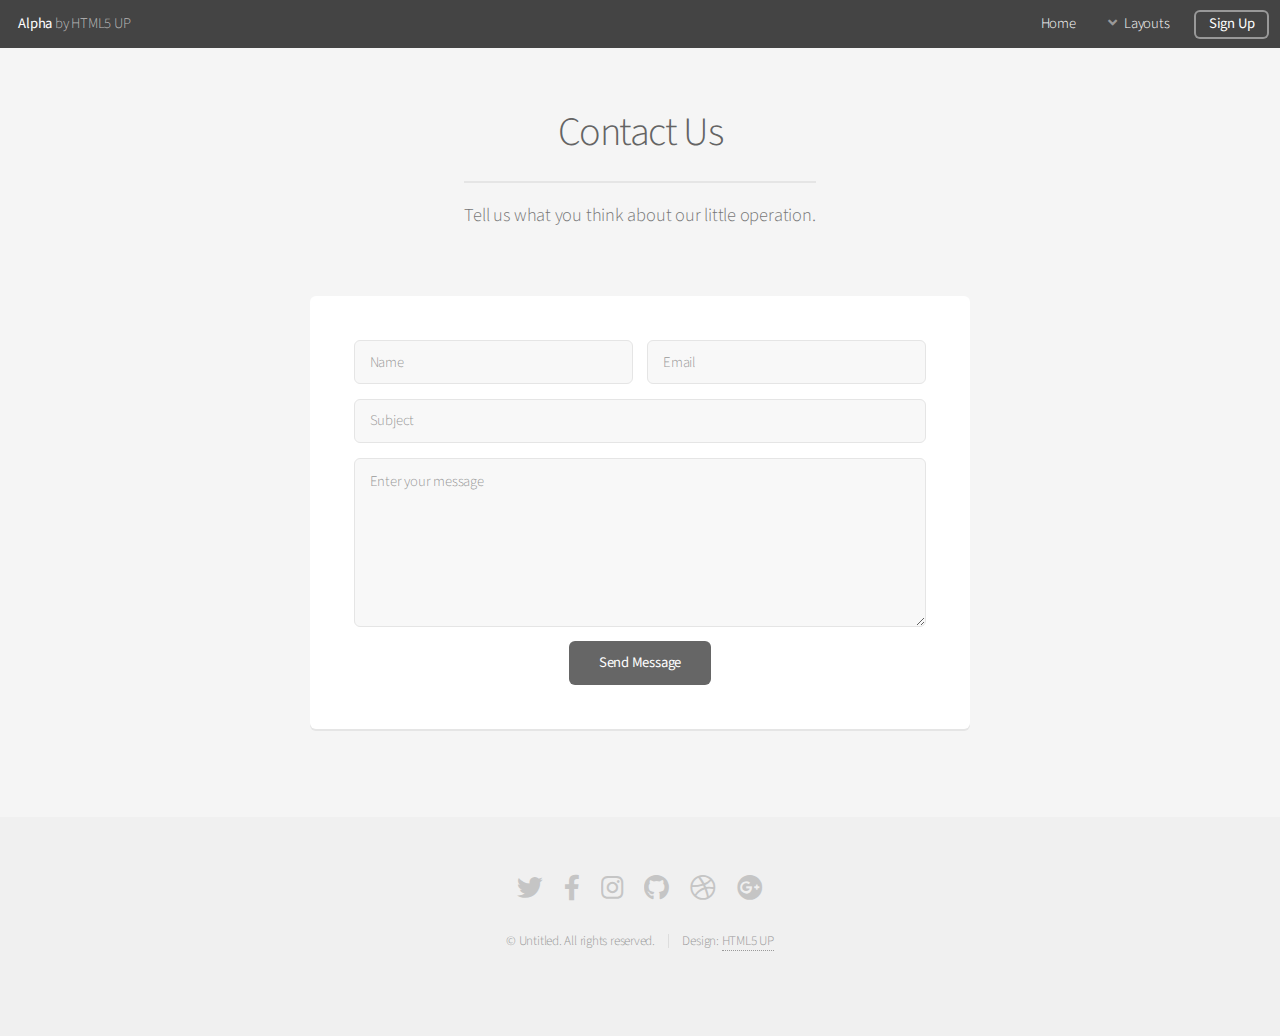
==== contact.html @ c29514e4 "first commit" ====
<!DOCTYPE HTML>
<!--
	Alpha by HTML5 UP
	html5up.net | @ajlkn
	Free for personal and commercial use under the CCA 3.0 license (html5up.net/license)
-->
<html>
	<head>
		<title>Contact - Alpha by HTML5 UP</title>
		<meta charset="utf-8" />
		<meta name="viewport" content="width=device-width, initial-scale=1, user-scalable=no" />
		<link rel="stylesheet" href="assets/css/main.css" />
	</head>
	<body class="is-preload">
		<div id="page-wrapper">

			<!-- Header -->
				<header id="header">
					<h1><a href="index.html">Alpha</a> by HTML5 UP</h1>
					<nav id="nav">
						<ul>
							<li><a href="index.html">Home</a></li>
							<li>
								<a href="#" class="icon solid fa-angle-down">Layouts</a>
								<ul>
									<li><a href="generic.html">Generic</a></li>
									<li><a href="contact.html">Contact</a></li>
									<li><a href="elements.html">Elements</a></li>
									<li>
										<a href="#">Submenu</a>
										<ul>
											<li><a href="#">Option One</a></li>
											<li><a href="#">Option Two</a></li>
											<li><a href="#">Option Three</a></li>
											<li><a href="#">Option Four</a></li>
										</ul>
									</li>
								</ul>
							</li>
							<li><a href="#" class="button">Sign Up</a></li>
						</ul>
					</nav>
				</header>

			<!-- Main -->
				<section id="main" class="container medium">
					<header>
						<h2>Contact Us</h2>
						<p>Tell us what you think about our little operation.</p>
					</header>
					<div class="box">
						<form method="post" action="#">
							<div class="row gtr-50 gtr-uniform">
								<div class="col-6 col-12-mobilep">
									<input type="text" name="name" id="name" value="" placeholder="Name" />
								</div>
								<div class="col-6 col-12-mobilep">
									<input type="email" name="email" id="email" value="" placeholder="Email" />
								</div>
								<div class="col-12">
									<input type="text" name="subject" id="subject" value="" placeholder="Subject" />
								</div>
								<div class="col-12">
									<textarea name="message" id="message" placeholder="Enter your message" rows="6"></textarea>
								</div>
								<div class="col-12">
									<ul class="actions special">
										<li><input type="submit" value="Send Message" /></li>
									</ul>
								</div>
							</div>
						</form>
					</div>
				</section>

			<!-- Footer -->
				<footer id="footer">
					<ul class="icons">
						<li><a href="#" class="icon brands fa-twitter"><span class="label">Twitter</span></a></li>
						<li><a href="#" class="icon brands fa-facebook-f"><span class="label">Facebook</span></a></li>
						<li><a href="#" class="icon brands fa-instagram"><span class="label">Instagram</span></a></li>
						<li><a href="#" class="icon brands fa-github"><span class="label">Github</span></a></li>
						<li><a href="#" class="icon brands fa-dribbble"><span class="label">Dribbble</span></a></li>
						<li><a href="#" class="icon brands fa-google-plus"><span class="label">Google+</span></a></li>
					</ul>
					<ul class="copyright">
						<li>&copy; Untitled. All rights reserved.</li><li>Design: <a href="http://html5up.net">HTML5 UP</a></li>
					</ul>
				</footer>

		</div>

		<!-- Scripts -->
			<script src="assets/js/jquery.min.js"></script>
			<script src="assets/js/jquery.dropotron.min.js"></script>
			<script src="assets/js/jquery.scrollex.min.js"></script>
			<script src="assets/js/browser.min.js"></script>
			<script src="assets/js/breakpoints.min.js"></script>
			<script src="assets/js/util.js"></script>
			<script src="assets/js/main.js"></script>

	</body>
</html>
---- assets/css/main.css ----
@import url("fontawesome-all.min.css");
@import url("https://fonts.googleapis.com/css?family=Source+Sans+Pro:300,400,300italic,400italic");

/*
	Alpha by HTML5 UP
	html5up.net | @ajlkn
	Free for personal and commercial use under the CCA 3.0 license (html5up.net/license)
*/

/* Reset */

/* Based on meyerweb.com/eric/tools/css/reset (v2.0 | 20110126 | License: public domain) */

	html, body, div, span, applet, object,
	iframe, h1, h2, h3, h4, h5, h6, p, blockquote,
	pre, a, abbr, acronym, address, big, cite,
	code, del, dfn, em, img, ins, kbd, q, s, samp,
	small, strike, strong, sub, sup, tt, var, b,
	u, i, center, dl, dt, dd, ol, ul, li, fieldset,
	form, label, legend, table, caption, tbody,
	tfoot, thead, tr, th, td, article, aside,
	canvas, details, embed, figure, figcaption,
	footer, header, hgroup, menu, nav, output, ruby,
	section, summary, time, mark, audio, video {
		margin: 0;
		padding: 0;
		border: 0;
		font-size: 100%;
		font: inherit;
		vertical-align: baseline;
	}

	article, aside, details, figcaption, figure,
	footer, header, hgroup, menu, nav, section {
		display: block;
	}

	body {
		line-height: 1;
	}

	ol, ul {
		list-style: none;
	}

	blockquote, q {
		quotes: none;
	}

		blockquote:before, blockquote:after, q:before, q:after {
			content: '';
			content: none;
		}

	table {
		border-collapse: collapse;
		border-spacing: 0;
	}

	body {
		-webkit-text-size-adjust: none;
	}

	mark {
		background-color: transparent;
		color: inherit;
	}

	input::-moz-focus-inner {
		border: 0;
		padding: 0;
	}

	input, select, textarea {
		-moz-appearance: none;
		-webkit-appearance: none;
		-ms-appearance: none;
		appearance: none;
	}

/* Basic */

	@-ms-viewport {
		width: device-width;
	}

	body {
		-ms-overflow-style: scrollbar;
	}

	@media screen and (max-width: 480px) {

		html, body {
			min-width: 320px;
		}

	}

	html {
		box-sizing: border-box;
	}

	*, *:before, *:after {
		box-sizing: inherit;
	}

	body {
		background: #f5f5f5;
	}

	body, input, select, textarea {
		color: #777;
		font-family: "Source Sans Pro", sans-serif;
		font-size: 16pt;
		font-weight: 300;
		line-height: 1.65em;
		letter-spacing: -0.015em;
	}

	a {
		-moz-transition: color 0.2s ease-in-out, border-bottom-color 0.2s ease-in-out;
		-webkit-transition: color 0.2s ease-in-out, border-bottom-color 0.2s ease-in-out;
		-ms-transition: color 0.2s ease-in-out, border-bottom-color 0.2s ease-in-out;
		transition: color 0.2s ease-in-out, border-bottom-color 0.2s ease-in-out;
		border-bottom: dotted 1px;
		color: #e89980;
		text-decoration: none;
	}

		a:hover {
			border-bottom-color: transparent;
		}

	strong, b {
		color: #646464;
		font-weight: 400;
	}

	em, i {
		font-style: italic;
	}

	p {
		margin: 0 0 2em 0;
	}

	h1, h2, h3, h4, h5, h6 {
		color: #646464;
		font-weight: 300;
		line-height: 1em;
		margin: 0 0 0.5em 0;
	}

		h1 a, h2 a, h3 a, h4 a, h5 a, h6 a {
			color: inherit;
			text-decoration: none;
		}

	h2 {
		font-size: 2.25em;
		line-height: 1.5em;
		letter-spacing: -0.035em;
	}

	h3 {
		font-size: 1.75em;
		line-height: 1.5em;
		letter-spacing: -0.025em;
	}

	h4 {
		font-size: 1.1em;
		line-height: 1.5em;
		letter-spacing: 0;
	}

	h5 {
		font-size: 0.9em;
		line-height: 1.5em;
		letter-spacing: 0;
	}

	h6 {
		font-size: 0.7em;
		line-height: 1.5em;
		letter-spacing: 0;
	}

	sub {
		font-size: 0.8em;
		position: relative;
		top: 0.5em;
	}

	sup {
		font-size: 0.8em;
		position: relative;
		top: -0.5em;
	}

	hr {
		border: 0;
		border-bottom: solid 2px #e5e5e5;
		margin: 2em 0;
	}

		hr.major {
			margin: 3em 0;
		}

	blockquote {
		border-left: solid 4px #e5e5e5;
		font-style: italic;
		margin: 0 0 2em 0;
		padding: 0.5em 0 0.5em 2em;
	}

	pre {
		-webkit-overflow-scrolling: touch;
		background: #f8f8f8;
		border-radius: 6px;
		border: solid 1px #e5e5e5;
		font-family: monospace;
		font-size: 0.9em;
		line-height: 1.75em;
		margin: 0 0 2em 0;
		overflow-x: auto;
		padding: 1em 1.5em;
	}

	code {
		background: #f8f8f8;
		border-radius: 6px;
		border: solid 1px #e5e5e5;
		font-family: monospace;
		font-size: 0.9em;
		margin: 0 0.25em;
		padding: 0.25em 0.65em;
	}

	.align-left {
		text-align: left;
	}

	.align-center {
		text-align: center;
	}

	.align-right {
		text-align: right;
	}

/* Row */

	.row {
		display: flex;
		flex-wrap: wrap;
		box-sizing: border-box;
		align-items: stretch;
	}

		.row > * {
			box-sizing: border-box;
		}

		.row.gtr-uniform > * > :last-child {
			margin-bottom: 0;
		}

		.row.aln-left {
			justify-content: flex-start;
		}

		.row.aln-center {
			justify-content: center;
		}

		.row.aln-right {
			justify-content: flex-end;
		}

		.row.aln-top {
			align-items: flex-start;
		}

		.row.aln-middle {
			align-items: center;
		}

		.row.aln-bottom {
			align-items: flex-end;
		}

		.row > .imp {
			order: -1;
		}

		.row > .col-1 {
			width: 8.33333%;
		}

		.row > .off-1 {
			margin-left: 8.33333%;
		}

		.row > .col-2 {
			width: 16.66667%;
		}

		.row > .off-2 {
			margin-left: 16.66667%;
		}

		.row > .col-3 {
			width: 25%;
		}

		.row > .off-3 {
			margin-left: 25%;
		}

		.row > .col-4 {
			width: 33.33333%;
		}

		.row > .off-4 {
			margin-left: 33.33333%;
		}

		.row > .col-5 {
			width: 41.66667%;
		}

		.row > .off-5 {
			margin-left: 41.66667%;
		}

		.row > .col-6 {
			width: 50%;
		}

		.row > .off-6 {
			margin-left: 50%;
		}

		.row > .col-7 {
			width: 58.33333%;
		}

		.row > .off-7 {
			margin-left: 58.33333%;
		}

		.row > .col-8 {
			width: 66.66667%;
		}

		.row > .off-8 {
			margin-left: 66.66667%;
		}

		.row > .col-9 {
			width: 75%;
		}

		.row > .off-9 {
			margin-left: 75%;
		}

		.row > .col-10 {
			width: 83.33333%;
		}

		.row > .off-10 {
			margin-left: 83.33333%;
		}

		.row > .col-11 {
			width: 91.66667%;
		}

		.row > .off-11 {
			margin-left: 91.66667%;
		}

		.row > .col-12 {
			width: 100%;
		}

		.row > .off-12 {
			margin-left: 100%;
		}

		.row.gtr-0 {
			margin-top: 0;
			margin-left: 0em;
		}

			.row.gtr-0 > * {
				padding: 0 0 0 0em;
			}

			.row.gtr-0.gtr-uniform {
				margin-top: 0em;
			}

				.row.gtr-0.gtr-uniform > * {
					padding-top: 0em;
				}

		.row.gtr-25 {
			margin-top: 0;
			margin-left: -0.5em;
		}

			.row.gtr-25 > * {
				padding: 0 0 0 0.5em;
			}

			.row.gtr-25.gtr-uniform {
				margin-top: -0.5em;
			}

				.row.gtr-25.gtr-uniform > * {
					padding-top: 0.5em;
				}

		.row.gtr-50 {
			margin-top: 0;
			margin-left: -1em;
		}

			.row.gtr-50 > * {
				padding: 0 0 0 1em;
			}

			.row.gtr-50.gtr-uniform {
				margin-top: -1em;
			}

				.row.gtr-50.gtr-uniform > * {
					padding-top: 1em;
				}

		.row {
			margin-top: 0;
			margin-left: -2em;
		}

			.row > * {
				padding: 0 0 0 2em;
			}

			.row.gtr-uniform {
				margin-top: -2em;
			}

				.row.gtr-uniform > * {
					padding-top: 2em;
				}

		.row.gtr-150 {
			margin-top: 0;
			margin-left: -3em;
		}

			.row.gtr-150 > * {
				padding: 0 0 0 3em;
			}

			.row.gtr-150.gtr-uniform {
				margin-top: -3em;
			}

				.row.gtr-150.gtr-uniform > * {
					padding-top: 3em;
				}

		.row.gtr-200 {
			margin-top: 0;
			margin-left: -4em;
		}

			.row.gtr-200 > * {
				padding: 0 0 0 4em;
			}

			.row.gtr-200.gtr-uniform {
				margin-top: -4em;
			}

				.row.gtr-200.gtr-uniform > * {
					padding-top: 4em;
				}

		@media screen and (max-width: 1680px) {

			.row {
				display: flex;
				flex-wrap: wrap;
				box-sizing: border-box;
				align-items: stretch;
			}

				.row > * {
					box-sizing: border-box;
				}

				.row.gtr-uniform > * > :last-child {
					margin-bottom: 0;
				}

				.row.aln-left {
					justify-content: flex-start;
				}

				.row.aln-center {
					justify-content: center;
				}

				.row.aln-right {
					justify-content: flex-end;
				}

				.row.aln-top {
					align-items: flex-start;
				}

				.row.aln-middle {
					align-items: center;
				}

				.row.aln-bottom {
					align-items: flex-end;
				}

				.row > .imp-wide {
					order: -1;
				}

				.row > .col-1-wide {
					width: 8.33333%;
				}

				.row > .off-1-wide {
					margin-left: 8.33333%;
				}

				.row > .col-2-wide {
					width: 16.66667%;
				}

				.row > .off-2-wide {
					margin-left: 16.66667%;
				}

				.row > .col-3-wide {
					width: 25%;
				}

				.row > .off-3-wide {
					margin-left: 25%;
				}

				.row > .col-4-wide {
					width: 33.33333%;
				}

				.row > .off-4-wide {
					margin-left: 33.33333%;
				}

				.row > .col-5-wide {
					width: 41.66667%;
				}

				.row > .off-5-wide {
					margin-left: 41.66667%;
				}

				.row > .col-6-wide {
					width: 50%;
				}

				.row > .off-6-wide {
					margin-left: 50%;
				}

				.row > .col-7-wide {
					width: 58.33333%;
				}

				.row > .off-7-wide {
					margin-left: 58.33333%;
				}

				.row > .col-8-wide {
					width: 66.66667%;
				}

				.row > .off-8-wide {
					margin-left: 66.66667%;
				}

				.row > .col-9-wide {
					width: 75%;
				}

				.row > .off-9-wide {
					margin-left: 75%;
				}

				.row > .col-10-wide {
					width: 83.33333%;
				}

				.row > .off-10-wide {
					margin-left: 83.33333%;
				}

				.row > .col-11-wide {
					width: 91.66667%;
				}

				.row > .off-11-wide {
					margin-left: 91.66667%;
				}

				.row > .col-12-wide {
					width: 100%;
				}

				.row > .off-12-wide {
					margin-left: 100%;
				}

				.row.gtr-0 {
					margin-top: 0;
					margin-left: 0em;
				}

					.row.gtr-0 > * {
						padding: 0 0 0 0em;
					}

					.row.gtr-0.gtr-uniform {
						margin-top: 0em;
					}

						.row.gtr-0.gtr-uniform > * {
							padding-top: 0em;
						}

				.row.gtr-25 {
					margin-top: 0;
					margin-left: -0.5em;
				}

					.row.gtr-25 > * {
						padding: 0 0 0 0.5em;
					}

					.row.gtr-25.gtr-uniform {
						margin-top: -0.5em;
					}

						.row.gtr-25.gtr-uniform > * {
							padding-top: 0.5em;
						}

				.row.gtr-50 {
					margin-top: 0;
					margin-left: -1em;
				}

					.row.gtr-50 > * {
						padding: 0 0 0 1em;
					}

					.row.gtr-50.gtr-uniform {
						margin-top: -1em;
					}

						.row.gtr-50.gtr-uniform > * {
							padding-top: 1em;
						}

				.row {
					margin-top: 0;
					margin-left: -2em;
				}

					.row > * {
						padding: 0 0 0 2em;
					}

					.row.gtr-uniform {
						margin-top: -2em;
					}

						.row.gtr-uniform > * {
							padding-top: 2em;
						}

				.row.gtr-150 {
					margin-top: 0;
					margin-left: -3em;
				}

					.row.gtr-150 > * {
						padding: 0 0 0 3em;
					}

					.row.gtr-150.gtr-uniform {
						margin-top: -3em;
					}

						.row.gtr-150.gtr-uniform > * {
							padding-top: 3em;
						}

				.row.gtr-200 {
					margin-top: 0;
					margin-left: -4em;
				}

					.row.gtr-200 > * {
						padding: 0 0 0 4em;
					}

					.row.gtr-200.gtr-uniform {
						margin-top: -4em;
					}

						.row.gtr-200.gtr-uniform > * {
							padding-top: 4em;
						}

		}

		@media screen and (max-width: 1280px) {

			.row {
				display: flex;
				flex-wrap: wrap;
				box-sizing: border-box;
				align-items: stretch;
			}

				.row > * {
					box-sizing: border-box;
				}

				.row.gtr-uniform > * > :last-child {
					margin-bottom: 0;
				}

				.row.aln-left {
					justify-content: flex-start;
				}

				.row.aln-center {
					justify-content: center;
				}

				.row.aln-right {
					justify-content: flex-end;
				}

				.row.aln-top {
					align-items: flex-start;
				}

				.row.aln-middle {
					align-items: center;
				}

				.row.aln-bottom {
					align-items: flex-end;
				}

				.row > .imp-normal {
					order: -1;
				}

				.row > .col-1-normal {
					width: 8.33333%;
				}

				.row > .off-1-normal {
					margin-left: 8.33333%;
				}

				.row > .col-2-normal {
					width: 16.66667%;
				}

				.row > .off-2-normal {
					margin-left: 16.66667%;
				}

				.row > .col-3-normal {
					width: 25%;
				}

				.row > .off-3-normal {
					margin-left: 25%;
				}

				.row > .col-4-normal {
					width: 33.33333%;
				}

				.row > .off-4-normal {
					margin-left: 33.33333%;
				}

				.row > .col-5-normal {
					width: 41.66667%;
				}

				.row > .off-5-normal {
					margin-left: 41.66667%;
				}

				.row > .col-6-normal {
					width: 50%;
				}

				.row > .off-6-normal {
					margin-left: 50%;
				}

				.row > .col-7-normal {
					width: 58.33333%;
				}

				.row > .off-7-normal {
					margin-left: 58.33333%;
				}

				.row > .col-8-normal {
					width: 66.66667%;
				}

				.row > .off-8-normal {
					margin-left: 66.66667%;
				}

				.row > .col-9-normal {
					width: 75%;
				}

				.row > .off-9-normal {
					margin-left: 75%;
				}

				.row > .col-10-normal {
					width: 83.33333%;
				}

				.row > .off-10-normal {
					margin-left: 83.33333%;
				}

				.row > .col-11-normal {
					width: 91.66667%;
				}

				.row > .off-11-normal {
					margin-left: 91.66667%;
				}

				.row > .col-12-normal {
					width: 100%;
				}

				.row > .off-12-normal {
					margin-left: 100%;
				}

				.row.gtr-0 {
					margin-top: 0;
					margin-left: 0em;
				}

					.row.gtr-0 > * {
						padding: 0 0 0 0em;
					}

					.row.gtr-0.gtr-uniform {
						margin-top: 0em;
					}

						.row.gtr-0.gtr-uniform > * {
							padding-top: 0em;
						}

				.row.gtr-25 {
					margin-top: 0;
					margin-left: -0.5em;
				}

					.row.gtr-25 > * {
						padding: 0 0 0 0.5em;
					}

					.row.gtr-25.gtr-uniform {
						margin-top: -0.5em;
					}

						.row.gtr-25.gtr-uniform > * {
							padding-top: 0.5em;
						}

				.row.gtr-50 {
					margin-top: 0;
					margin-left: -1em;
				}

					.row.gtr-50 > * {
						padding: 0 0 0 1em;
					}

					.row.gtr-50.gtr-uniform {
						margin-top: -1em;
					}

						.row.gtr-50.gtr-uniform > * {
							padding-top: 1em;
						}

				.row {
					margin-top: 0;
					margin-left: -2em;
				}

					.row > * {
						padding: 0 0 0 2em;
					}

					.row.gtr-uniform {
						margin-top: -2em;
					}

						.row.gtr-uniform > * {
							padding-top: 2em;
						}

				.row.gtr-150 {
					margin-top: 0;
					margin-left: -3em;
				}

					.row.gtr-150 > * {
						padding: 0 0 0 3em;
					}

					.row.gtr-150.gtr-uniform {
						margin-top: -3em;
					}

						.row.gtr-150.gtr-uniform > * {
							padding-top: 3em;
						}

				.row.gtr-200 {
					margin-top: 0;
					margin-left: -4em;
				}

					.row.gtr-200 > * {
						padding: 0 0 0 4em;
					}

					.row.gtr-200.gtr-uniform {
						margin-top: -4em;
					}

						.row.gtr-200.gtr-uniform > * {
							padding-top: 4em;
						}

		}

		@media screen and (max-width: 980px) {

			.row {
				display: flex;
				flex-wrap: wrap;
				box-sizing: border-box;
				align-items: stretch;
			}

				.row > * {
					box-sizing: border-box;
				}

				.row.gtr-uniform > * > :last-child {
					margin-bottom: 0;
				}

				.row.aln-left {
					justify-content: flex-start;
				}

				.row.aln-center {
					justify-content: center;
				}

				.row.aln-right {
					justify-content: flex-end;
				}

				.row.aln-top {
					align-items: flex-start;
				}

				.row.aln-middle {
					align-items: center;
				}

				.row.aln-bottom {
					align-items: flex-end;
				}

				.row > .imp-narrow {
					order: -1;
				}

				.row > .col-1-narrow {
					width: 8.33333%;
				}

				.row > .off-1-narrow {
					margin-left: 8.33333%;
				}

				.row > .col-2-narrow {
					width: 16.66667%;
				}

				.row > .off-2-narrow {
					margin-left: 16.66667%;
				}

				.row > .col-3-narrow {
					width: 25%;
				}

				.row > .off-3-narrow {
					margin-left: 25%;
				}

				.row > .col-4-narrow {
					width: 33.33333%;
				}

				.row > .off-4-narrow {
					margin-left: 33.33333%;
				}

				.row > .col-5-narrow {
					width: 41.66667%;
				}

				.row > .off-5-narrow {
					margin-left: 41.66667%;
				}

				.row > .col-6-narrow {
					width: 50%;
				}

				.row > .off-6-narrow {
					margin-left: 50%;
				}

				.row > .col-7-narrow {
					width: 58.33333%;
				}

				.row > .off-7-narrow {
					margin-left: 58.33333%;
				}

				.row > .col-8-narrow {
					width: 66.66667%;
				}

				.row > .off-8-narrow {
					margin-left: 66.66667%;
				}

				.row > .col-9-narrow {
					width: 75%;
				}

				.row > .off-9-narrow {
					margin-left: 75%;
				}

				.row > .col-10-narrow {
					width: 83.33333%;
				}

				.row > .off-10-narrow {
					margin-left: 83.33333%;
				}

				.row > .col-11-narrow {
					width: 91.66667%;
				}

				.row > .off-11-narrow {
					margin-left: 91.66667%;
				}

				.row > .col-12-narrow {
					width: 100%;
				}

				.row > .off-12-narrow {
					margin-left: 100%;
				}

				.row.gtr-0 {
					margin-top: 0;
					margin-left: 0em;
				}

					.row.gtr-0 > * {
						padding: 0 0 0 0em;
					}

					.row.gtr-0.gtr-uniform {
						margin-top: 0em;
					}

						.row.gtr-0.gtr-uniform > * {
							padding-top: 0em;
						}

				.row.gtr-25 {
					margin-top: 0;
					margin-left: -0.5em;
				}

					.row.gtr-25 > * {
						padding: 0 0 0 0.5em;
					}

					.row.gtr-25.gtr-uniform {
						margin-top: -0.5em;
					}

						.row.gtr-25.gtr-uniform > * {
							padding-top: 0.5em;
						}

				.row.gtr-50 {
					margin-top: 0;
					margin-left: -1em;
				}

					.row.gtr-50 > * {
						padding: 0 0 0 1em;
					}

					.row.gtr-50.gtr-uniform {
						margin-top: -1em;
					}

						.row.gtr-50.gtr-uniform > * {
							padding-top: 1em;
						}

				.row {
					margin-top: 0;
					margin-left: -2em;
				}

					.row > * {
						padding: 0 0 0 2em;
					}

					.row.gtr-uniform {
						margin-top: -2em;
					}

						.row.gtr-uniform > * {
							padding-top: 2em;
						}

				.row.gtr-150 {
					margin-top: 0;
					margin-left: -3em;
				}

					.row.gtr-150 > * {
						padding: 0 0 0 3em;
					}

					.row.gtr-150.gtr-uniform {
						margin-top: -3em;
					}

						.row.gtr-150.gtr-uniform > * {
							padding-top: 3em;
						}

				.row.gtr-200 {
					margin-top: 0;
					margin-left: -4em;
				}

					.row.gtr-200 > * {
						padding: 0 0 0 4em;
					}

					.row.gtr-200.gtr-uniform {
						margin-top: -4em;
					}

						.row.gtr-200.gtr-uniform > * {
							padding-top: 4em;
						}

		}

		@media screen and (max-width: 840px) {

			.row {
				display: flex;
				flex-wrap: wrap;
				box-sizing: border-box;
				align-items: stretch;
			}

				.row > * {
					box-sizing: border-box;
				}

				.row.gtr-uniform > * > :last-child {
					margin-bottom: 0;
				}

				.row.aln-left {
					justify-content: flex-start;
				}

				.row.aln-center {
					justify-content: center;
				}

				.row.aln-right {
					justify-content: flex-end;
				}

				.row.aln-top {
					align-items: flex-start;
				}

				.row.aln-middle {
					align-items: center;
				}

				.row.aln-bottom {
					align-items: flex-end;
				}

				.row > .imp-narrower {
					order: -1;
				}

				.row > .col-1-narrower {
					width: 8.33333%;
				}

				.row > .off-1-narrower {
					margin-left: 8.33333%;
				}

				.row > .col-2-narrower {
					width: 16.66667%;
				}

				.row > .off-2-narrower {
					margin-left: 16.66667%;
				}

				.row > .col-3-narrower {
					width: 25%;
				}

				.row > .off-3-narrower {
					margin-left: 25%;
				}

				.row > .col-4-narrower {
					width: 33.33333%;
				}

				.row > .off-4-narrower {
					margin-left: 33.33333%;
				}

				.row > .col-5-narrower {
					width: 41.66667%;
				}

				.row > .off-5-narrower {
					margin-left: 41.66667%;
				}

				.row > .col-6-narrower {
					width: 50%;
				}

				.row > .off-6-narrower {
					margin-left: 50%;
				}

				.row > .col-7-narrower {
					width: 58.33333%;
				}

				.row > .off-7-narrower {
					margin-left: 58.33333%;
				}

				.row > .col-8-narrower {
					width: 66.66667%;
				}

				.row > .off-8-narrower {
					margin-left: 66.66667%;
				}

				.row > .col-9-narrower {
					width: 75%;
				}

				.row > .off-9-narrower {
					margin-left: 75%;
				}

				.row > .col-10-narrower {
					width: 83.33333%;
				}

				.row > .off-10-narrower {
					margin-left: 83.33333%;
				}

				.row > .col-11-narrower {
					width: 91.66667%;
				}

				.row > .off-11-narrower {
					margin-left: 91.66667%;
				}

				.row > .col-12-narrower {
					width: 100%;
				}

				.row > .off-12-narrower {
					margin-left: 100%;
				}

				.row.gtr-0 {
					margin-top: 0;
					margin-left: 0em;
				}

					.row.gtr-0 > * {
						padding: 0 0 0 0em;
					}

					.row.gtr-0.gtr-uniform {
						margin-top: 0em;
					}

						.row.gtr-0.gtr-uniform > * {
							padding-top: 0em;
						}

				.row.gtr-25 {
					margin-top: 0;
					margin-left: -0.5em;
				}

					.row.gtr-25 > * {
						padding: 0 0 0 0.5em;
					}

					.row.gtr-25.gtr-uniform {
						margin-top: -0.5em;
					}

						.row.gtr-25.gtr-uniform > * {
							padding-top: 0.5em;
						}

				.row.gtr-50 {
					margin-top: 0;
					margin-left: -1em;
				}

					.row.gtr-50 > * {
						padding: 0 0 0 1em;
					}

					.row.gtr-50.gtr-uniform {
						margin-top: -1em;
					}

						.row.gtr-50.gtr-uniform > * {
							padding-top: 1em;
						}

				.row {
					margin-top: 0;
					margin-left: -2em;
				}

					.row > * {
						padding: 0 0 0 2em;
					}

					.row.gtr-uniform {
						margin-top: -2em;
					}

						.row.gtr-uniform > * {
							padding-top: 2em;
						}

				.row.gtr-150 {
					margin-top: 0;
					margin-left: -3em;
				}

					.row.gtr-150 > * {
						padding: 0 0 0 3em;
					}

					.row.gtr-150.gtr-uniform {
						margin-top: -3em;
					}

						.row.gtr-150.gtr-uniform > * {
							padding-top: 3em;
						}

				.row.gtr-200 {
					margin-top: 0;
					margin-left: -4em;
				}

					.row.gtr-200 > * {
						padding: 0 0 0 4em;
					}

					.row.gtr-200.gtr-uniform {
						margin-top: -4em;
					}

						.row.gtr-200.gtr-uniform > * {
							padding-top: 4em;
						}

		}

		@media screen and (max-width: 736px) {

			.row {
				display: flex;
				flex-wrap: wrap;
				box-sizing: border-box;
				align-items: stretch;
			}

				.row > * {
					box-sizing: border-box;
				}

				.row.gtr-uniform > * > :last-child {
					margin-bottom: 0;
				}

				.row.aln-left {
					justify-content: flex-start;
				}

				.row.aln-center {
					justify-content: center;
				}

				.row.aln-right {
					justify-content: flex-end;
				}

				.row.aln-top {
					align-items: flex-start;
				}

				.row.aln-middle {
					align-items: center;
				}

				.row.aln-bottom {
					align-items: flex-end;
				}

				.row > .imp-mobile {
					order: -1;
				}

				.row > .col-1-mobile {
					width: 8.33333%;
				}

				.row > .off-1-mobile {
					margin-left: 8.33333%;
				}

				.row > .col-2-mobile {
					width: 16.66667%;
				}

				.row > .off-2-mobile {
					margin-left: 16.66667%;
				}

				.row > .col-3-mobile {
					width: 25%;
				}

				.row > .off-3-mobile {
					margin-left: 25%;
				}

				.row > .col-4-mobile {
					width: 33.33333%;
				}

				.row > .off-4-mobile {
					margin-left: 33.33333%;
				}

				.row > .col-5-mobile {
					width: 41.66667%;
				}

				.row > .off-5-mobile {
					margin-left: 41.66667%;
				}

				.row > .col-6-mobile {
					width: 50%;
				}

				.row > .off-6-mobile {
					margin-left: 50%;
				}

				.row > .col-7-mobile {
					width: 58.33333%;
				}

				.row > .off-7-mobile {
					margin-left: 58.33333%;
				}

				.row > .col-8-mobile {
					width: 66.66667%;
				}

				.row > .off-8-mobile {
					margin-left: 66.66667%;
				}

				.row > .col-9-mobile {
					width: 75%;
				}

				.row > .off-9-mobile {
					margin-left: 75%;
				}

				.row > .col-10-mobile {
					width: 83.33333%;
				}

				.row > .off-10-mobile {
					margin-left: 83.33333%;
				}

				.row > .col-11-mobile {
					width: 91.66667%;
				}

				.row > .off-11-mobile {
					margin-left: 91.66667%;
				}

				.row > .col-12-mobile {
					width: 100%;
				}

				.row > .off-12-mobile {
					margin-left: 100%;
				}

				.row.gtr-0 {
					margin-top: 0;
					margin-left: 0em;
				}

					.row.gtr-0 > * {
						padding: 0 0 0 0em;
					}

					.row.gtr-0.gtr-uniform {
						margin-top: 0em;
					}

						.row.gtr-0.gtr-uniform > * {
							padding-top: 0em;
						}

				.row.gtr-25 {
					margin-top: 0;
					margin-left: -0.5em;
				}

					.row.gtr-25 > * {
						padding: 0 0 0 0.5em;
					}

					.row.gtr-25.gtr-uniform {
						margin-top: -0.5em;
					}

						.row.gtr-25.gtr-uniform > * {
							padding-top: 0.5em;
						}

				.row.gtr-50 {
					margin-top: 0;
					margin-left: -1em;
				}

					.row.gtr-50 > * {
						padding: 0 0 0 1em;
					}

					.row.gtr-50.gtr-uniform {
						margin-top: -1em;
					}

						.row.gtr-50.gtr-uniform > * {
							padding-top: 1em;
						}

				.row {
					margin-top: 0;
					margin-left: -2em;
				}

					.row > * {
						padding: 0 0 0 2em;
					}

					.row.gtr-uniform {
						margin-top: -2em;
					}

						.row.gtr-uniform > * {
							padding-top: 2em;
						}

				.row.gtr-150 {
					margin-top: 0;
					margin-left: -3em;
				}

					.row.gtr-150 > * {
						padding: 0 0 0 3em;
					}

					.row.gtr-150.gtr-uniform {
						margin-top: -3em;
					}

						.row.gtr-150.gtr-uniform > * {
							padding-top: 3em;
						}

				.row.gtr-200 {
					margin-top: 0;
					margin-left: -4em;
				}

					.row.gtr-200 > * {
						padding: 0 0 0 4em;
					}

					.row.gtr-200.gtr-uniform {
						margin-top: -4em;
					}

						.row.gtr-200.gtr-uniform > * {
							padding-top: 4em;
						}

		}

		@media screen and (max-width: 480px) {

			.row {
				display: flex;
				flex-wrap: wrap;
				box-sizing: border-box;
				align-items: stretch;
			}

				.row > * {
					box-sizing: border-box;
				}

				.row.gtr-uniform > * > :last-child {
					margin-bottom: 0;
				}

				.row.aln-left {
					justify-content: flex-start;
				}

				.row.aln-center {
					justify-content: center;
				}

				.row.aln-right {
					justify-content: flex-end;
				}

				.row.aln-top {
					align-items: flex-start;
				}

				.row.aln-middle {
					align-items: center;
				}

				.row.aln-bottom {
					align-items: flex-end;
				}

				.row > .imp-mobilep {
					order: -1;
				}

				.row > .col-1-mobilep {
					width: 8.33333%;
				}

				.row > .off-1-mobilep {
					margin-left: 8.33333%;
				}

				.row > .col-2-mobilep {
					width: 16.66667%;
				}

				.row > .off-2-mobilep {
					margin-left: 16.66667%;
				}

				.row > .col-3-mobilep {
					width: 25%;
				}

				.row > .off-3-mobilep {
					margin-left: 25%;
				}

				.row > .col-4-mobilep {
					width: 33.33333%;
				}

				.row > .off-4-mobilep {
					margin-left: 33.33333%;
				}

				.row > .col-5-mobilep {
					width: 41.66667%;
				}

				.row > .off-5-mobilep {
					margin-left: 41.66667%;
				}

				.row > .col-6-mobilep {
					width: 50%;
				}

				.row > .off-6-mobilep {
					margin-left: 50%;
				}

				.row > .col-7-mobilep {
					width: 58.33333%;
				}

				.row > .off-7-mobilep {
					margin-left: 58.33333%;
				}

				.row > .col-8-mobilep {
					width: 66.66667%;
				}

				.row > .off-8-mobilep {
					margin-left: 66.66667%;
				}

				.row > .col-9-mobilep {
					width: 75%;
				}

				.row > .off-9-mobilep {
					margin-left: 75%;
				}

				.row > .col-10-mobilep {
					width: 83.33333%;
				}

				.row > .off-10-mobilep {
					margin-left: 83.33333%;
				}

				.row > .col-11-mobilep {
					width: 91.66667%;
				}

				.row > .off-11-mobilep {
					margin-left: 91.66667%;
				}

				.row > .col-12-mobilep {
					width: 100%;
				}

				.row > .off-12-mobilep {
					margin-left: 100%;
				}

				.row.gtr-0 {
					margin-top: 0;
					margin-left: 0em;
				}

					.row.gtr-0 > * {
						padding: 0 0 0 0em;
					}

					.row.gtr-0.gtr-uniform {
						margin-top: 0em;
					}

						.row.gtr-0.gtr-uniform > * {
							padding-top: 0em;
						}

				.row.gtr-25 {
					margin-top: 0;
					margin-left: -0.5em;
				}

					.row.gtr-25 > * {
						padding: 0 0 0 0.5em;
					}

					.row.gtr-25.gtr-uniform {
						margin-top: -0.5em;
					}

						.row.gtr-25.gtr-uniform > * {
							padding-top: 0.5em;
						}

				.row.gtr-50 {
					margin-top: 0;
					margin-left: -1em;
				}

					.row.gtr-50 > * {
						padding: 0 0 0 1em;
					}

					.row.gtr-50.gtr-uniform {
						margin-top: -1em;
					}

						.row.gtr-50.gtr-uniform > * {
							padding-top: 1em;
						}

				.row {
					margin-top: 0;
					margin-left: -2em;
				}

					.row > * {
						padding: 0 0 0 2em;
					}

					.row.gtr-uniform {
						margin-top: -2em;
					}

						.row.gtr-uniform > * {
							padding-top: 2em;
						}

				.row.gtr-150 {
					margin-top: 0;
					margin-left: -3em;
				}

					.row.gtr-150 > * {
						padding: 0 0 0 3em;
					}

					.row.gtr-150.gtr-uniform {
						margin-top: -3em;
					}

						.row.gtr-150.gtr-uniform > * {
							padding-top: 3em;
						}

				.row.gtr-200 {
					margin-top: 0;
					margin-left: -4em;
				}

					.row.gtr-200 > * {
						padding: 0 0 0 4em;
					}

					.row.gtr-200.gtr-uniform {
						margin-top: -4em;
					}

						.row.gtr-200.gtr-uniform > * {
							padding-top: 4em;
						}

		}

/* Container */

	.container {
		margin: 0 auto;
		max-width: calc(100% - 5em);
		width: 60em;
	}

		.container.xsmall {
			width: 15em;
		}

		.container.small {
			width: 30em;
		}

		.container.medium {
			width: 45em;
		}

		.container.large {
			width: 75em;
		}

		.container.xlarge {
			width: 90em;
		}

		.container.max {
			width: 100%;
		}

		@media screen and (max-width: 840px) {

			.container {
				width: 100% !important;
			}

		}

		@media screen and (max-width: 736px) {

			.container {
				max-width: 100%;
			}

		}

/* Section/Article */

	section.special, article.special {
		text-align: center;
	}

	header p {
		color: #999;
		position: relative;
		margin: 0 0 1.5em 0;
		font-style: italic;
	}

	header h2 + p {
		font-size: 1.25em;
		margin-top: -1em;
		line-height: 1.5em;
	}

	header h3 + p {
		font-size: 1.1em;
		margin-top: -0.85em;
		line-height: 1.5em;
	}

	header h4 + p,
	header h5 + p,
	header h6 + p {
		font-size: 0.8em;
		margin-top: -0.5em;
		line-height: 1.5em;
	}

	header.major {
		padding: 1em 0;
		text-align: center;
	}

		header.major h2 {
			margin: 0;
		}

		header.major p {
			display: inline-block;
			border-top: solid 2px #e5e5e5;
			color: #777;
			margin: 1.5em 0 0 0;
			padding: 1.5em 0 0 0;
			font-style: normal;
		}

/* Form */

	form {
		margin: 0 0 2em 0;
	}

	label {
		color: #646464;
		display: block;
		font-size: 0.9em;
		font-weight: 300;
		margin: 0 0 1em 0;
	}

	input[type="text"],
	input[type="password"],
	input[type="email"],
	select,
	textarea {
		-moz-appearance: none;
		-webkit-appearance: none;
		-ms-appearance: none;
		appearance: none;
		background-color: #f8f8f8;
		border-radius: 6px;
		border: solid 1px #e5e5e5;
		color: inherit;
		display: block;
		outline: 0;
		padding: 0 1em;
		text-decoration: none;
		width: 100%;
	}

		input[type="text"]:invalid,
		input[type="password"]:invalid,
		input[type="email"]:invalid,
		select:invalid,
		textarea:invalid {
			box-shadow: none;
		}

		input[type="text"]:focus,
		input[type="password"]:focus,
		input[type="email"]:focus,
		select:focus,
		textarea:focus {
			border-color: #e89980;
			box-shadow: 0 0 0 2px #e89980;
		}

	select {
		background-image: url("data:image/svg+xml;charset=utf8,%3Csvg xmlns='http://www.w3.org/2000/svg' width='40' height='40' preserveAspectRatio='none' viewBox='0 0 40 40'%3E%3Cpath d='M9.4,12.3l10.4,10.4l10.4-10.4c0.2-0.2,0.5-0.4,0.9-0.4c0.3,0,0.6,0.1,0.9,0.4l3.3,3.3c0.2,0.2,0.4,0.5,0.4,0.9 c0,0.4-0.1,0.6-0.4,0.9L20.7,31.9c-0.2,0.2-0.5,0.4-0.9,0.4c-0.3,0-0.6-0.1-0.9-0.4L4.3,17.3c-0.2-0.2-0.4-0.5-0.4-0.9 c0-0.4,0.1-0.6,0.4-0.9l3.3-3.3c0.2-0.2,0.5-0.4,0.9-0.4S9.1,12.1,9.4,12.3z' fill='%23e5e5e5' /%3E%3C/svg%3E");
		background-size: 1.25em;
		background-repeat: no-repeat;
		background-position: calc(100% - 1em) center;
		height: 3em;
		padding-right: 3em;
		text-overflow: ellipsis;
	}

		select option {
			color: #777;
			background-color: #f5f5f5;
		}

		select:focus::-ms-value {
			background-color: transparent;
		}

		select::-ms-expand {
			display: none;
		}

	input[type="text"],
	input[type="password"],
	input[type="email"],
	select {
		height: 3em;
	}

	textarea {
		padding: 0.75em 1em;
	}

	input[type="checkbox"],
	input[type="radio"] {
		-moz-appearance: none;
		-webkit-appearance: none;
		-ms-appearance: none;
		appearance: none;
		display: block;
		float: left;
		margin-right: -2em;
		opacity: 0;
		width: 1em;
		z-index: -1;
	}

		input[type="checkbox"] + label,
		input[type="radio"] + label {
			text-decoration: none;
			color: #777;
			cursor: pointer;
			display: inline-block;
			font-size: 1em;
			font-weight: 300;
			padding-left: 2.55em;
			padding-right: 0.75em;
			position: relative;
		}

			input[type="checkbox"] + label:before,
			input[type="radio"] + label:before {
				-moz-osx-font-smoothing: grayscale;
				-webkit-font-smoothing: antialiased;
				display: inline-block;
				font-style: normal;
				font-variant: normal;
				text-rendering: auto;
				line-height: 1;
				text-transform: none !important;
				font-family: 'Font Awesome 5 Free';
				font-weight: 900;
			}

			input[type="checkbox"] + label:before,
			input[type="radio"] + label:before {
				background: #f8f8f8;
				border-radius: 6px;
				border: solid 1px #e5e5e5;
				content: '';
				display: inline-block;
				font-size: 0.8em;
				height: 2.25em;
				left: 0;
				line-height: 2.25em;
				position: absolute;
				text-align: center;
				top: 0;
				width: 2.25em;
			}

		input[type="checkbox"]:checked + label:before,
		input[type="radio"]:checked + label:before {
			background: #666;
			border-color: #666;
			color: #ffffff;
			content: '\f00c';
		}

		input[type="checkbox"]:focus + label:before,
		input[type="radio"]:focus + label:before {
			border-color: #e89980;
			box-shadow: 0 0 0 1px #e89980;
		}

	input[type="checkbox"] + label:before {
		border-radius: 6px;
	}

	input[type="radio"] + label:before {
		border-radius: 100%;
	}

	::-webkit-input-placeholder {
		color: #999 !important;
		opacity: 1.0;
	}

	:-moz-placeholder {
		color: #999 !important;
		opacity: 1.0;
	}

	::-moz-placeholder {
		color: #999 !important;
		opacity: 1.0;
	}

	:-ms-input-placeholder {
		color: #999 !important;
		opacity: 1.0;
	}

/* Box */

	.box {
		background: #fff;
		border-radius: 6px;
		box-shadow: 0 2px 0 0 #e5e5e5;
		margin: 0 0 2em 0;
		padding: 3em;
	}

		.box > :last-child {
			margin-bottom: 0;
		}

		.box.alt {
			background: none !important;
			border-radius: 0 !important;
			box-shadow: none !important;
			margin: 0 0 2em 0;
			padding: 0 !important;
		}

		.box.features .features-row {
			border-top: solid 2px #e5e5e5;
			position: relative;
		}

			.box.features .features-row:after {
				clear: both;
				content: '';
				display: block;
			}

			.box.features .features-row section {
				float: left;
				padding: 3em;
				width: 50%;
			}

				.box.features .features-row section :last-child {
					margin-bottom: 0;
				}

				.box.features .features-row section:nth-child(2n) {
					padding-right: 0;
				}

					.box.features .features-row section:nth-child(2n):before {
						background: #e5e5e5;
						content: '';
						display: block;
						height: 100%;
						margin-left: -3em;
						position: absolute;
						top: 0;
						width: 2px;
					}

				.box.features .features-row section:nth-child(2n-1) {
					padding-left: 0;
				}

			.box.features .features-row:first-child {
				border-top: 0;
			}

				.box.features .features-row:first-child section {
					padding-top: 0;
				}

			.box.features .features-row:last-child {
				padding-bottom: 0;
			}

				.box.features .features-row:last-child section {
					padding-bottom: 0;
				}

		.box.special {
			text-align: center;
		}

		.box .image.featured {
			border-radius: 0;
			display: block;
			margin: 3em 0 3em -3em;
			position: relative;
			width: calc(100% + 6em);
		}

			.box .image.featured img {
				border-radius: 0;
				display: block;
				width: 100%;
			}

			.box .image.featured:first-child {
				border-radius: 6px 6px 0 0;
				margin-bottom: 3em;
				margin-top: -3em;
			}

				.box .image.featured:first-child img {
					border-radius: 6px 6px 0 0;
				}

			.box .image.featured:last-child {
				border-radius: 0 0 6px 6px;
				margin-bottom: -3em;
				margin-top: 3em;
			}

				.box .image.featured:last-child img {
					border-radius: 0 0 6px 6px;
				}

/* Icon */

	.icon {
		text-decoration: none;
		border-bottom: none;
		position: relative;
	}

		.icon:before {
			-moz-osx-font-smoothing: grayscale;
			-webkit-font-smoothing: antialiased;
			display: inline-block;
			font-style: normal;
			font-variant: normal;
			text-rendering: auto;
			line-height: 1;
			text-transform: none !important;
			font-family: 'Font Awesome 5 Free';
			font-weight: 400;
		}

		.icon > .label {
			display: none;
		}

		.icon:before {
			line-height: inherit;
		}

		.icon.solid:before {
			font-weight: 900;
		}

		.icon.brands:before {
			font-family: 'Font Awesome 5 Brands';
		}

		.icon.major {
			background: #666;
			border-radius: 100%;
			color: #ffffff;
			cursor: default;
			display: inline-block;
			height: 5.5em;
			line-height: 5.5em;
			margin: 0 0 2em 0;
			width: 5.5em;
		}

			.icon.major:before {
				font-size: 2.5em;
			}

			.icon.major.accent1 {
				background: #666;
				color: #ffffff;
			}

			.icon.major.accent2 {
				background: #e89980;
				color: #ffffff;
			}

			.icon.major.accent3 {
				background: #7fcdb8;
				color: #ffffff;
			}

			.icon.major.accent4 {
				background: #90b0ba;
				color: #ffffff;
			}

			.icon.major.accent5 {
				background: #e5cb95;
				color: #ffffff;
			}

/* Image */

	.image {
		border-radius: 6px;
		border: 0;
		display: inline-block;
		position: relative;
	}

		.image img {
			border-radius: 6px;
			display: block;
		}

		.image.left {
			float: left;
			padding: 0 1.5em 1em 0;
			top: 0.25em;
		}

		.image.right {
			float: right;
			padding: 0 0 1em 1.5em;
			top: 0.25em;
		}

		.image.fit {
			display: block;
			margin: 0 0 2em 0;
			width: 100%;
		}

			.image.fit img {
				display: block;
				width: 100%;
			}

/* List */

	ol {
		list-style: decimal;
		margin: 0 0 2em 0;
		padding-left: 1.25em;
	}

		ol li {
			padding-left: 0.25em;
		}

	ul {
		list-style: disc;
		margin: 0 0 2em 0;
		padding-left: 1em;
	}

		ul li {
			padding-left: 0.5em;
		}

		ul.alt {
			list-style: none;
			padding-left: 0;
		}

			ul.alt li {
				border-top: solid 1px #e5e5e5;
				padding: 0.5em 0;
			}

				ul.alt li:first-child {
					border-top: 0;
					padding-top: 0;
				}

		ul.icons {
			cursor: default;
			list-style: none;
			padding-left: 0;
		}

			ul.icons li {
				display: inline-block;
				padding: 0 1.25em 0 0;
			}

				ul.icons li:last-child {
					padding-right: 0;
				}

				ul.icons li .icon {
					color: inherit;
				}

					ul.icons li .icon:before {
						font-size: 1.75em;
					}

	dl {
		margin: 0 0 2em 0;
	}

/* Actions */

	ul.actions {
		display: -moz-flex;
		display: -webkit-flex;
		display: -ms-flex;
		display: flex;
		cursor: default;
		list-style: none;
		margin-left: -1em;
		padding-left: 0;
	}

		ul.actions li {
			padding: 0 0 0 1em;
			vertical-align: middle;
		}

		ul.actions.special {
			-moz-justify-content: center;
			-webkit-justify-content: center;
			-ms-justify-content: center;
			justify-content: center;
			width: 100%;
			margin-left: 0;
		}

			ul.actions.special li:first-child {
				padding-left: 0;
			}

		ul.actions.stacked {
			-moz-flex-direction: column;
			-webkit-flex-direction: column;
			-ms-flex-direction: column;
			flex-direction: column;
			margin-left: 0;
		}

			ul.actions.stacked li {
				padding: 1.3em 0 0 0;
			}

				ul.actions.stacked li:first-child {
					padding-top: 0;
				}

		ul.actions.fit {
			width: calc(100% + 1em);
		}

			ul.actions.fit li {
				-moz-flex-grow: 1;
				-webkit-flex-grow: 1;
				-ms-flex-grow: 1;
				flex-grow: 1;
				-moz-flex-shrink: 1;
				-webkit-flex-shrink: 1;
				-ms-flex-shrink: 1;
				flex-shrink: 1;
				width: 100%;
			}

				ul.actions.fit li > * {
					width: 100%;
				}

			ul.actions.fit.stacked {
				width: 100%;
			}

		@media screen and (max-width: 480px) {

			ul.actions:not(.fixed) {
				-moz-flex-direction: column;
				-webkit-flex-direction: column;
				-ms-flex-direction: column;
				flex-direction: column;
				margin-left: 0;
				width: 100% !important;
			}

				ul.actions:not(.fixed) li {
					-moz-flex-grow: 1;
					-webkit-flex-grow: 1;
					-ms-flex-grow: 1;
					flex-grow: 1;
					-moz-flex-shrink: 1;
					-webkit-flex-shrink: 1;
					-ms-flex-shrink: 1;
					flex-shrink: 1;
					padding: 1em 0 0 0;
					text-align: center;
					width: 100%;
				}

					ul.actions:not(.fixed) li > * {
						width: 100%;
					}

					ul.actions:not(.fixed) li:first-child {
						padding-top: 0;
					}

					ul.actions:not(.fixed) li input[type="submit"],
					ul.actions:not(.fixed) li input[type="reset"],
					ul.actions:not(.fixed) li input[type="button"],
					ul.actions:not(.fixed) li button,
					ul.actions:not(.fixed) li .button {
						width: 100%;
					}

						ul.actions:not(.fixed) li input[type="submit"].icon:before,
						ul.actions:not(.fixed) li input[type="reset"].icon:before,
						ul.actions:not(.fixed) li input[type="button"].icon:before,
						ul.actions:not(.fixed) li button.icon:before,
						ul.actions:not(.fixed) li .button.icon:before {
							margin-left: -0.5em;
						}

		}

/* Table */

	.table-wrapper {
		-webkit-overflow-scrolling: touch;
		overflow-x: auto;
	}

	table {
		margin: 0 0 2em 0;
		width: 100%;
	}

		table tbody tr {
			border: solid 1px #e5e5e5;
			border-left: 0;
			border-right: 0;
		}

			table tbody tr:nth-child(2n + 1) {
				background-color: #f8f8f8;
			}

		table td {
			padding: 0.75em 0.75em;
		}

		table th {
			color: #646464;
			font-size: 0.9em;
			font-weight: 300;
			padding: 0 0.75em 0.75em 0.75em;
			text-align: left;
		}

		table thead {
			border-bottom: solid 2px #e5e5e5;
		}

		table tfoot {
			border-top: solid 2px #e5e5e5;
		}

		table.alt {
			border-collapse: separate;
		}

			table.alt tbody tr td {
				border: solid 1px #e5e5e5;
				border-left-width: 0;
				border-top-width: 0;
			}

				table.alt tbody tr td:first-child {
					border-left-width: 1px;
				}

			table.alt tbody tr:first-child td {
				border-top-width: 1px;
			}

			table.alt thead {
				border-bottom: 0;
			}

			table.alt tfoot {
				border-top: 0;
			}

/* Button */

	input[type="submit"],
	input[type="reset"],
	input[type="button"],
	.button {
		-moz-appearance: none;
		-webkit-appearance: none;
		-ms-appearance: none;
		appearance: none;
		-moz-transition: background-color 0.2s ease-in-out, color 0.2s ease-in-out;
		-webkit-transition: background-color 0.2s ease-in-out, color 0.2s ease-in-out;
		-ms-transition: background-color 0.2s ease-in-out, color 0.2s ease-in-out;
		transition: background-color 0.2s ease-in-out, color 0.2s ease-in-out;
		background-color: #666;
		border-radius: 6px;
		border: 0;
		color: #ffffff;
		cursor: pointer;
		display: inline-block;
		font-weight: 400;
		height: 3em;
		line-height: 3em;
		padding: 0 2em;
		text-align: center;
		text-decoration: none;
		white-space: nowrap;
	}

		input[type="submit"]:hover,
		input[type="reset"]:hover,
		input[type="button"]:hover,
		.button:hover {
			background-color: #737373;
		}

		input[type="submit"]:active,
		input[type="reset"]:active,
		input[type="button"]:active,
		.button:active {
			background-color: #595959;
		}

		input[type="submit"].icon,
		input[type="reset"].icon,
		input[type="button"].icon,
		.button.icon {
			padding-left: 1.35em;
		}

			input[type="submit"].icon:before,
			input[type="reset"].icon:before,
			input[type="button"].icon:before,
			.button.icon:before {
				margin-right: 0.5em;
			}

		input[type="submit"].fit,
		input[type="reset"].fit,
		input[type="button"].fit,
		.button.fit {
			width: 100%;
		}

		input[type="submit"].small,
		input[type="reset"].small,
		input[type="button"].small,
		.button.small {
			font-size: 0.8em;
			height: 2.7em;
			line-height: 2.7em;
		}

		input[type="submit"].large,
		input[type="reset"].large,
		input[type="button"].large,
		.button.large {
			font-size: 1.25em;
			height: 2.7em;
			line-height: 2.7em;
		}

		input[type="submit"].alt,
		input[type="reset"].alt,
		input[type="button"].alt,
		.button.alt {
			background-color: transparent;
			box-shadow: inset 0 0 0 2px #e5e5e5;
			color: #777;
		}

			input[type="submit"].alt:hover,
			input[type="reset"].alt:hover,
			input[type="button"].alt:hover,
			.button.alt:hover {
				background-color: #f8f8f8;
			}

			input[type="submit"].alt:active,
			input[type="reset"].alt:active,
			input[type="button"].alt:active,
			.button.alt:active {
				background-color: #f0f0f0;
			}

			input[type="submit"].alt.icon:before,
			input[type="reset"].alt.icon:before,
			input[type="button"].alt.icon:before,
			.button.alt.icon:before {
				color: #999;
			}

		input[type="submit"].primary,
		input[type="reset"].primary,
		input[type="button"].primary,
		.button.primary {
			background-color: #e89980;
			color: #ffffff !important;
		}

			input[type="submit"].primary:hover,
			input[type="reset"].primary:hover,
			input[type="button"].primary:hover,
			.button.primary:hover {
				background-color: #ecaa96;
			}

			input[type="submit"].primary:active,
			input[type="reset"].primary:active,
			input[type="button"].primary:active,
			.button.primary:active {
				background-color: #e4886a;
			}

		input[type="submit"].disabled, input[type="submit"]:disabled,
		input[type="reset"].disabled,
		input[type="reset"]:disabled,
		input[type="button"].disabled,
		input[type="button"]:disabled,
		.button.disabled,
		.button:disabled {
			background-color: #777 !important;
			box-shadow: inset 0 -0.15em 0 0 rgba(0, 0, 0, 0.15);
			color: #f5f5f5 !important;
			cursor: default;
			opacity: 0.25;
		}

/* Header */

	#page-wrapper {
		padding-top: 3em;
	}

	body.landing #page-wrapper {
		padding-top: 0;
	}

	@-moz-keyframes reveal-header {
		0% {
			top: -5em;
		}

		100% {
			top: 0;
		}
	}

	@-webkit-keyframes reveal-header {
		0% {
			top: -5em;
		}

		100% {
			top: 0;
		}
	}

	@-ms-keyframes reveal-header {
		0% {
			top: -5em;
		}

		100% {
			top: 0;
		}
	}

	@keyframes reveal-header {
		0% {
			top: -5em;
		}

		100% {
			top: 0;
		}
	}

	#header {
		background: #444;
		color: #bbb;
		cursor: default;
		height: 3.25em;
		left: 0;
		line-height: 3.25em;
		position: fixed;
		top: 0;
		width: 100%;
		z-index: 10000;
	}

		#header h1 {
			color: inherit;
			height: inherit;
			left: 1.25em;
			line-height: inherit;
			margin: 0;
			padding: 0;
			position: absolute;
			top: 0;
		}

			#header h1 a {
				color: #fff;
				font-weight: 400;
				border: 0;
			}

		#header nav {
			height: inherit;
			line-height: inherit;
			position: absolute;
			right: 0.75em;
			top: 0;
			vertical-align: middle;
		}

			#header nav > ul {
				list-style: none;
				margin: 0;
				padding-left: 0;
			}

				#header nav > ul > li {
					display: inline-block;
					padding-left: 0;
				}

					#header nav > ul > li > ul {
						display: none;
					}

					#header nav > ul > li a {
						display: inline-block;
						height: 2em;
						line-height: 1.95em;
						padding: 0 1em;
						border-radius: 6px;
					}

					#header nav > ul > li a:not(.button) {
						color: #fff;
						display: inline-block;
						text-decoration: none;
						border: 0;
					}

						#header nav > ul > li a:not(.button).icon:before {
							color: #999;
							margin-right: 0.5em;
						}

					#header nav > ul > li:first-child {
						margin-left: 0;
					}

					#header nav > ul > li.active a:not(.button) {
						background-color: rgba(153, 153, 153, 0.25);
					}

					#header nav > ul > li .button {
						margin: 0 0 0 0.5em;
						position: relative;
					}

		#header input[type="submit"],
		#header input[type="reset"],
		#header input[type="button"],
		#header .button {
			background-color: transparent;
			box-shadow: inset 0 0 0 2px #999;
			color: #fff;
		}

			#header input[type="submit"]:hover,
			#header input[type="reset"]:hover,
			#header input[type="button"]:hover,
			#header .button:hover {
				background-color: rgba(153, 153, 153, 0.25);
			}

			#header input[type="submit"]:active,
			#header input[type="reset"]:active,
			#header input[type="button"]:active,
			#header .button:active {
				background-color: rgba(153, 153, 153, 0.5);
			}

		#header .container {
			position: relative;
		}

			#header .container h1 {
				left: 0;
			}

			#header .container nav {
				right: 0;
			}

		#header.reveal {
			-moz-animation: reveal-header 0.5s;
			-webkit-animation: reveal-header 0.5s;
			-ms-animation: reveal-header 0.5s;
			animation: reveal-header 0.5s;
		}

		#header.alt {
			-moz-animation: none;
			-webkit-animation: none;
			-ms-animation: none;
			animation: none;
			background: none;
			color: rgba(255, 255, 255, 0.75);
			position: absolute;
		}

			#header.alt nav > ul > li a:not(.button).icon:before {
				color: rgba(255, 255, 255, 0.75);
			}

			#header.alt nav > ul > li.active a:not(.button) {
				background-color: rgba(255, 255, 255, 0.2);
			}

			#header.alt input[type="submit"],
			#header.alt input[type="reset"],
			#header.alt input[type="button"],
			#header.alt .button {
				box-shadow: inset 0 0 0 2px rgba(255, 255, 255, 0.5);
			}

				#header.alt input[type="submit"]:hover,
				#header.alt input[type="reset"]:hover,
				#header.alt input[type="button"]:hover,
				#header.alt .button:hover {
					background-color: rgba(255, 255, 255, 0.1);
				}

				#header.alt input[type="submit"]:active,
				#header.alt input[type="reset"]:active,
				#header.alt input[type="button"]:active,
				#header.alt .button:active {
					background-color: rgba(255, 255, 255, 0.2);
				}

	.dropotron {
		background: #fff;
		border-radius: 6px;
		box-shadow: 0 2px 0 0 rgba(0, 0, 0, 0.065), inset 0 -1px 0 0 #fff, inset 0 0 0 1px rgba(229, 229, 229, 0.5);
		list-style: none;
		margin: calc(-0.5em + 1px) 0 0 1px;
		padding: 0.5em 0;
		width: 11em;
	}

		.dropotron li {
			padding: 0;
		}

			.dropotron li a, .dropotron li span {
				-moz-transition: none;
				-webkit-transition: none;
				-ms-transition: none;
				transition: none;
				border: 0;
				border-top: solid 1px #f2f2f2;
				color: inherit;
				display: block;
				padding: 0.15em 1em;
			}

			.dropotron li:first-child > a, .dropotron li:first-child > span {
				border-top: 0;
			}

			.dropotron li.active > a, .dropotron li.active > span, .dropotron li:hover > a, .dropotron li:hover > span {
				background: #e89980;
				color: #ffffff;
			}

		.dropotron.level-0 {
			font-size: 0.9em;
			margin: 1em 0 0 0;
		}

			.dropotron.level-0:before {
				-moz-transform: rotate(45deg);
				-webkit-transform: rotate(45deg);
				-ms-transform: rotate(45deg);
				transform: rotate(45deg);
				background: #fff;
				border: solid 1px rgba(229, 229, 229, 0.5);
				border-bottom: 0;
				border-right: 0;
				box-shadow: -0.25em -0.125em 0.125em 0 rgba(0, 0, 0, 0.015);
				content: '';
				display: block;
				height: 0.75em;
				position: absolute;
				right: 1.25em;
				top: -0.375em;
				width: 0.75em;
				z-index: 0;
			}

/* Banner */

	#banner {
		background-attachment: scroll,							fixed;
		background-color: #666;
		background-image: url("images/overlay.png"), url("../../images/banner.jpg");
		background-position: top left,						center center;
		background-repeat: repeat,							no-repeat;
		background-size: auto,							cover;
		color: #fff;
		padding: 12em 0 20em 0;
		text-align: center;
	}

		#banner :last-child {
			margin-bottom: 0;
		}

		#banner h2, #banner h3, #banner h4, #banner h5, #banner h6 {
			color: #fff;
		}

		#banner h2 {
			font-size: 3.5em;
			line-height: 1em;
			margin: 0 0 0.5em 0;
			padding: 0;
		}

		#banner p {
			font-size: 1.25em;
			margin-bottom: 1.75em;
		}

		#banner input[type="submit"],
		#banner input[type="reset"],
		#banner input[type="button"],
		#banner .button {
			background-color: transparent;
			box-shadow: inset 0 0 0 2px rgba(255, 255, 255, 0.5);
			color: #fff;
			min-width: 12em;
		}

			#banner input[type="submit"]:hover,
			#banner input[type="reset"]:hover,
			#banner input[type="button"]:hover,
			#banner .button:hover {
				background-color: rgba(255, 255, 255, 0.1);
			}

			#banner input[type="submit"]:active,
			#banner input[type="reset"]:active,
			#banner input[type="button"]:active,
			#banner .button:active {
				background-color: rgba(255, 255, 255, 0.2);
			}

			#banner input[type="submit"].primary,
			#banner input[type="reset"].primary,
			#banner input[type="button"].primary,
			#banner .button.primary {
				background: #fff;
				color: #666 !important;
			}

/* Main */

	#main {
		padding: 4em 0;
	}

		#main > header {
			text-align: center;
			margin: 0 0 3em 0;
		}

			#main > header h2 {
				font-size: 2.75em;
				margin: 0;
			}

			#main > header p {
				border-top: solid 2px #e5e5e5;
				color: #777;
				display: inline-block;
				font-style: normal;
				margin: 1em 0 0 0;
				padding: 1em 0 1.25em 0;
			}

	body.landing #main {
		margin-top: -14em;
	}

/* Footer */

	#footer {
		background: #f0f0f0;
		padding: 4em 0 6em 0;
		text-align: center;
	}

		#footer .icons a {
			-moz-transition: opacity 0.2s ease-in-out;
			-webkit-transition: opacity 0.2s ease-in-out;
			-ms-transition: opacity 0.2s ease-in-out;
			transition: opacity 0.2s ease-in-out;
			opacity: 0.35;
		}

			#footer .icons a:hover {
				opacity: 0.75;
			}

		#footer .copyright {
			color: #999;
			font-size: 0.9em;
			line-height: 1em;
			margin: 2em 0 0 0;
			padding: 0;
			text-align: center;
		}

			#footer .copyright a {
				color: inherit;
			}

			#footer .copyright li {
				border-left: solid 1px #dddddd;
				display: inline-block;
				list-style: none;
				margin-left: 1em;
				padding-left: 1em;
			}

				#footer .copyright li:first-child {
					border-left: 0;
					margin-left: 0;
					padding-left: 0;
				}

/* CTA */

	#cta {
		background: #e89980;
		color: #f9e6df;
		padding: 3.5em 0 4em 0;
		text-align: center;
	}

		#cta h2, #cta h3, #cta h4, #cta h5, #cta h6 {
			color: inherit;
		}

		#cta form {
			margin: 0 auto;
			max-width: 100%;
			width: 25em;
		}

		#cta input[type="submit"],
		#cta input[type="reset"],
		#cta input[type="button"],
		#cta .button {
			box-shadow: none;
			background: #fff;
			color: #e89980;
		}

		#cta input[type="text"],
		#cta input[type="password"],
		#cta input[type="email"],
		#cta select,
		#cta textarea {
			color: #ffffff;
			background: rgba(255, 255, 255, 0.15);
			border: 0;
		}

			#cta input[type="text"]:focus,
			#cta input[type="password"]:focus,
			#cta input[type="email"]:focus,
			#cta select:focus,
			#cta textarea:focus {
				box-shadow: inset 0 0 0 2px #fff;
			}

		#cta ::-webkit-input-placeholder {
			color: rgba(255, 255, 255, 0.75) !important;
		}

		#cta :-moz-placeholder {
			color: rgba(255, 255, 255, 0.75) !important;
		}

		#cta ::-moz-placeholder {
			color: rgba(255, 255, 255, 0.75) !important;
		}

		#cta :-ms-input-placeholder {
			color: rgba(255, 255, 255, 0.75) !important;
		}

		#cta .formerize-placeholder {
			color: rgba(255, 255, 255, 0.75) !important;
		}

/* Wide */

	@media screen and (max-width: 1680px) {

		/* Basic */

			body, input, select, textarea {
				font-size: 13pt;
			}

		/* Banner */

			#banner {
				padding: 10em 0 18em 0;
			}

	}

/* Normal */

	@media screen and (max-width: 1280px) {

		/* Basic */

			body, input, select, textarea {
				font-size: 11pt;
			}

		/* Header */

			.dropotron.level-0 {
				font-size: 1em;
			}

		/* Banner */

			#banner {
				background-attachment: scroll;
			}

				#banner h2 {
					font-size: 3.5em;
				}

	}

/* Narrow */

	@media screen and (max-width: 980px) {

		/* Basic */

			body, input, select, textarea {
				font-size: 11pt;
			}

	}

/* Narrower */

	#navPanel, #navButton {
		display: none;
	}

	@media screen and (max-width: 840px) {

		/* Basic */

			html, body {
				overflow-x: hidden;
			}

			body, input, select, textarea {
				font-size: 11pt;
			}

			h2 br, h3 br, h4 br, h5 br, h6 br {
				display: none;
			}

		/* Section/Article */

			header br {
				display: none;
			}

			header.major {
				padding: 0 4em;
			}

		/* Box */

			.box {
				padding: 3em 2em;
			}

				.box.features > section {
					padding: 3em 2em;
				}

				.box .image.featured {
					margin-left: -2em;
					width: calc(100% + 4em);
				}

					.box .image.featured:first-child {
						margin-bottom: 3em;
						margin-top: -3em;
					}

					.box .image.featured:last-child {
						margin-bottom: -3em;
						margin-top: 3em;
					}

		/* Header */

			#page-wrapper {
				padding-top: 0;
			}

			#header {
				display: none;
			}

		/* Banner */

		/* Nav */

			#page-wrapper {
				-moz-backface-visibility: hidden;
				-webkit-backface-visibility: hidden;
				-ms-backface-visibility: hidden;
				backface-visibility: hidden;
				-moz-transition: -moz-transform 0.5s ease;
				-webkit-transition: -webkit-transform 0.5s ease;
				-ms-transition: -ms-transform 0.5s ease;
				transition: transform 0.5s ease;
				padding-bottom: 1px;
			}

			#navButton {
				-moz-backface-visibility: hidden;
				-webkit-backface-visibility: hidden;
				-ms-backface-visibility: hidden;
				backface-visibility: hidden;
				-moz-transition: -moz-transform 0.5s ease;
				-webkit-transition: -webkit-transform 0.5s ease;
				-ms-transition: -ms-transform 0.5s ease;
				transition: transform 0.5s ease;
				display: block;
				height: 44px;
				left: 0;
				position: fixed;
				top: 0;
				width: 100%;
				z-index: 10001;
			}

				#navButton .toggle {
					text-decoration: none;
					height: 100%;
					left: 0;
					position: absolute;
					top: 0;
					width: 100%;
					border: 0;
					outline: 0;
				}

					#navButton .toggle:before {
						-moz-osx-font-smoothing: grayscale;
						-webkit-font-smoothing: antialiased;
						display: inline-block;
						font-style: normal;
						font-variant: normal;
						text-rendering: auto;
						line-height: 1;
						text-transform: none !important;
						font-family: 'Font Awesome 5 Free';
						font-weight: 900;
					}

					#navButton .toggle:before {
						background: rgba(192, 192, 192, 0.75);
						border-radius: 6px;
						color: #fff;
						content: '\f0c9';
						display: block;
						font-size: 16px;
						height: 2.25em;
						left: 0.5em;
						line-height: 2.25em;
						position: absolute;
						text-align: center;
						top: 0.5em;
						width: 3.5em;
					}

			#navPanel {
				-moz-backface-visibility: hidden;
				-webkit-backface-visibility: hidden;
				-ms-backface-visibility: hidden;
				backface-visibility: hidden;
				-moz-transform: translateX(-275px);
				-webkit-transform: translateX(-275px);
				-ms-transform: translateX(-275px);
				transform: translateX(-275px);
				-moz-transition: -moz-transform 0.5s ease;
				-webkit-transition: -webkit-transform 0.5s ease;
				-ms-transition: -ms-transform 0.5s ease;
				transition: transform 0.5s ease;
				display: block;
				height: 100%;
				left: 0;
				overflow-y: auto;
				position: fixed;
				top: 0;
				width: 275px;
				z-index: 10002;
				background: #2b2b2b;
				color: #bbb;
			}

				#navPanel .link {
					border-bottom: 0;
					border-top: solid 1px rgba(255, 255, 255, 0.05);
					color: #bbb;
					display: block;
					height: 44px;
					line-height: 44px;
					padding: 0 1em 0 1em;
					text-decoration: none;
				}

					#navPanel .link:first-child {
						border-top: 0;
					}

					#navPanel .link.depth-0 {
						color: #fff;
					}

					#navPanel .link .indent-1 {
						display: inline-block;
						width: 1em;
					}

					#navPanel .link .indent-2 {
						display: inline-block;
						width: 2em;
					}

					#navPanel .link .indent-3 {
						display: inline-block;
						width: 3em;
					}

					#navPanel .link .indent-4 {
						display: inline-block;
						width: 4em;
					}

					#navPanel .link .indent-5 {
						display: inline-block;
						width: 5em;
					}

			body.navPanel-visible #page-wrapper {
				-moz-transform: translateX(275px);
				-webkit-transform: translateX(275px);
				-ms-transform: translateX(275px);
				transform: translateX(275px);
			}

			body.navPanel-visible #navButton {
				-moz-transform: translateX(275px);
				-webkit-transform: translateX(275px);
				-ms-transform: translateX(275px);
				transform: translateX(275px);
			}

			body.navPanel-visible #navPanel {
				-moz-transform: translateX(0);
				-webkit-transform: translateX(0);
				-ms-transform: translateX(0);
				transform: translateX(0);
			}

	}

/* Mobile */

	@media screen and (max-width: 736px) {

		/* Basic */

			body, input, select, textarea {
				font-size: 11pt;
			}

			h2 {
				font-size: 1.75em;
				line-height: 1.35em;
				letter-spacing: -0.025em;
			}

			h3 {
				font-size: 1.5em;
			}

			h4 {
				font-size: 1em;
			}

		/* Section/Article */

			header.major {
				padding: 1em;
			}

				header.major h2, header.major p {
					padding-left: 0.5em;
					padding-right: 0.5em;
				}

		/* Box */

			.box {
				margin: 1em;
				overflow-x: hidden;
				padding: 2em 2em !important;
			}

				.box.features .features-row {
					border-top: 0;
					padding: 0;
				}

					.box.features .features-row section {
						border: 0;
						border-top: solid 1px #e5e5e5 !important;
						float: none;
						margin: 2em 0 0 0 !important;
						padding: 2em 0 0 0 !important;
						width: 100%;
					}

					.box.features .features-row:first-child section:first-child {
						border-top: 0 !important;
						margin-top: 0 !important;
						padding-top: 0 !important;
					}

				.box .image.featured {
					margin-left: -2em;
					width: calc(100% + 4em);
				}

					.box .image.featured:first-child {
						margin-bottom: 2em;
						margin-top: -2em;
					}

					.box .image.featured:last-child {
						margin-bottom: -2em;
						margin-top: 2em;
					}

		/* Banner */

			#banner {
				padding: 4em 0;
			}

				#banner h2 {
					font-size: 2.25em;
				}

				#banner p {
					font-size: 1.25em;
				}

		/* Main */

			#main {
				padding: 4em 0 0 0;
			}

				#main > header {
					margin: 0 2em 1.5em 2em;
				}

					#main > header h2 {
						font-size: 2em;
					}

					#main > header p {
						font-size: 1em;
						padding-bottom: 1em;
					}

			body.landing #main {
				padding: 0;
				margin-top: 0;
			}

		/* Footer */

			#footer {
				padding: 4em 0;
			}

				#footer .copyright li {
					border-left: 0;
					display: block;
					line-height: 2em;
					margin-left: 0;
					padding-left: 0;
				}

	}

/* Mobile (Portrait) */

	@media screen and (max-width: 480px) {

		/* Basic */

			html, body {
				min-width: 320px;
			}

			body, input, select, textarea {
				font-size: 11pt;
			}

		/* Section/Article */

			header.major {
				padding: 0;
			}

		/* List */

			ul.actions {
				margin: 0 0 2em 0;
			}

				ul.actions li {
					display: block;
					padding: 1em 0 0 0;
					text-align: center;
					width: 100%;
				}

					ul.actions li:first-child {
						padding-top: 0;
					}

					ul.actions li > * {
						width: 100%;
						margin: 0 !important;
					}

						ul.actions li > *.icon:before {
							margin-left: -2em;
						}

				ul.actions.small li {
					padding: 0.5em 0 0 0;
				}

					ul.actions.small li:first-child {
						padding-top: 0;
					}

		/* Box */

			.box {
				border-radius: 0;
				box-shadow: none;
				margin: 1em 0 0 0;
				padding: 3em 1em !important;
			}

				.box.features .features-row section {
					margin: 3em 0 0 0 !important;
					padding: 3em 0 0 0 !important;
				}

				.box .image.featured {
					border-radius: 0;
					margin-left: -1em;
					width: calc(100% + 2em);
				}

					.box .image.featured img {
						border-radius: 0 !important;
					}

					.box .image.featured:first-child {
						margin-bottom: 3em;
						margin-top: -3em;
					}

					.box .image.featured:last-child {
						margin-bottom: -3em;
						margin-top: 3em;
					}

		/* Banner */

			#banner {
				padding: 5em 3em 4em 3em;
			}

		/* Main */

			#main > .box:first-child {
				margin-top: 0;
			}

		/* CTA */

			#cta {
				padding: 2.5em 1em 3em 1em;
			}

	}
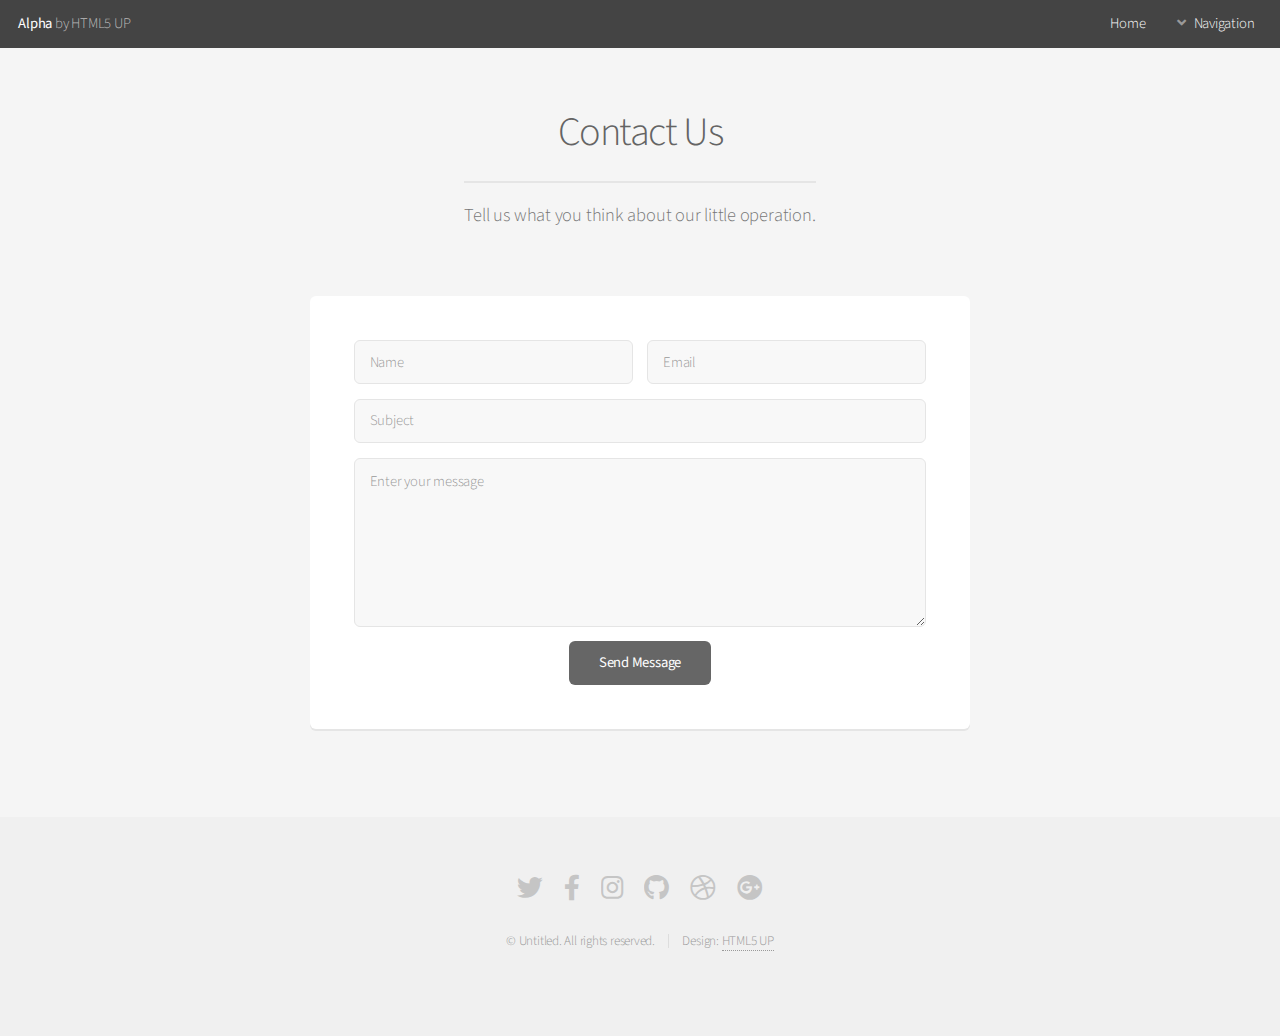
==== commit 14a56557: "our services, contact us" ====
--- a/contact.html
+++ b/contact.html
@@ -21,12 +21,12 @@
 						<ul>
 							<li><a href="index.html">Home</a></li>
 							<li>
-								<a href="#" class="icon solid fa-angle-down">Layouts</a>
+								<a href="#" class="icon solid fa-angle-down">Navigation</a>
 								<ul>
-									<li><a href="generic.html">Generic</a></li>
-									<li><a href="contact.html">Contact</a></li>
-									<li><a href="elements.html">Elements</a></li>
-									<li>
+									<li><a href="generic.html">Project Background</a></li>
+									<li><a href="services.html">Our Services</a></li>
+									<li><a href="contact.html">Contact Us</a></li>
+									<!-- <li>
 										<a href="#">Submenu</a>
 										<ul>
 											<li><a href="#">Option One</a></li>
@@ -34,10 +34,10 @@
 											<li><a href="#">Option Three</a></li>
 											<li><a href="#">Option Four</a></li>
 										</ul>
-									</li>
+									</li> -->
 								</ul>
 							</li>
-							<li><a href="#" class="button">Sign Up</a></li>
+							
 						</ul>
 					</nav>
 				</header>
--- a/assets/css/main.css
+++ b/assets/css/main.css
@@ -10,7 +10,11 @@
 /* Reset */
 
 /* Based on meyerweb.com/eric/tools/css/reset (v2.0 | 20110126 | License: public domain) */
-
+#fifth-person{
+	width: 100%;
+	margin-right:50vh;
+	margin-left:auto;
+}
 	html, body, div, span, applet, object,
 	iframe, h1, h2, h3, h4, h5, h6, p, blockquote,
 	pre, a, abbr, acronym, address, big, cite,
